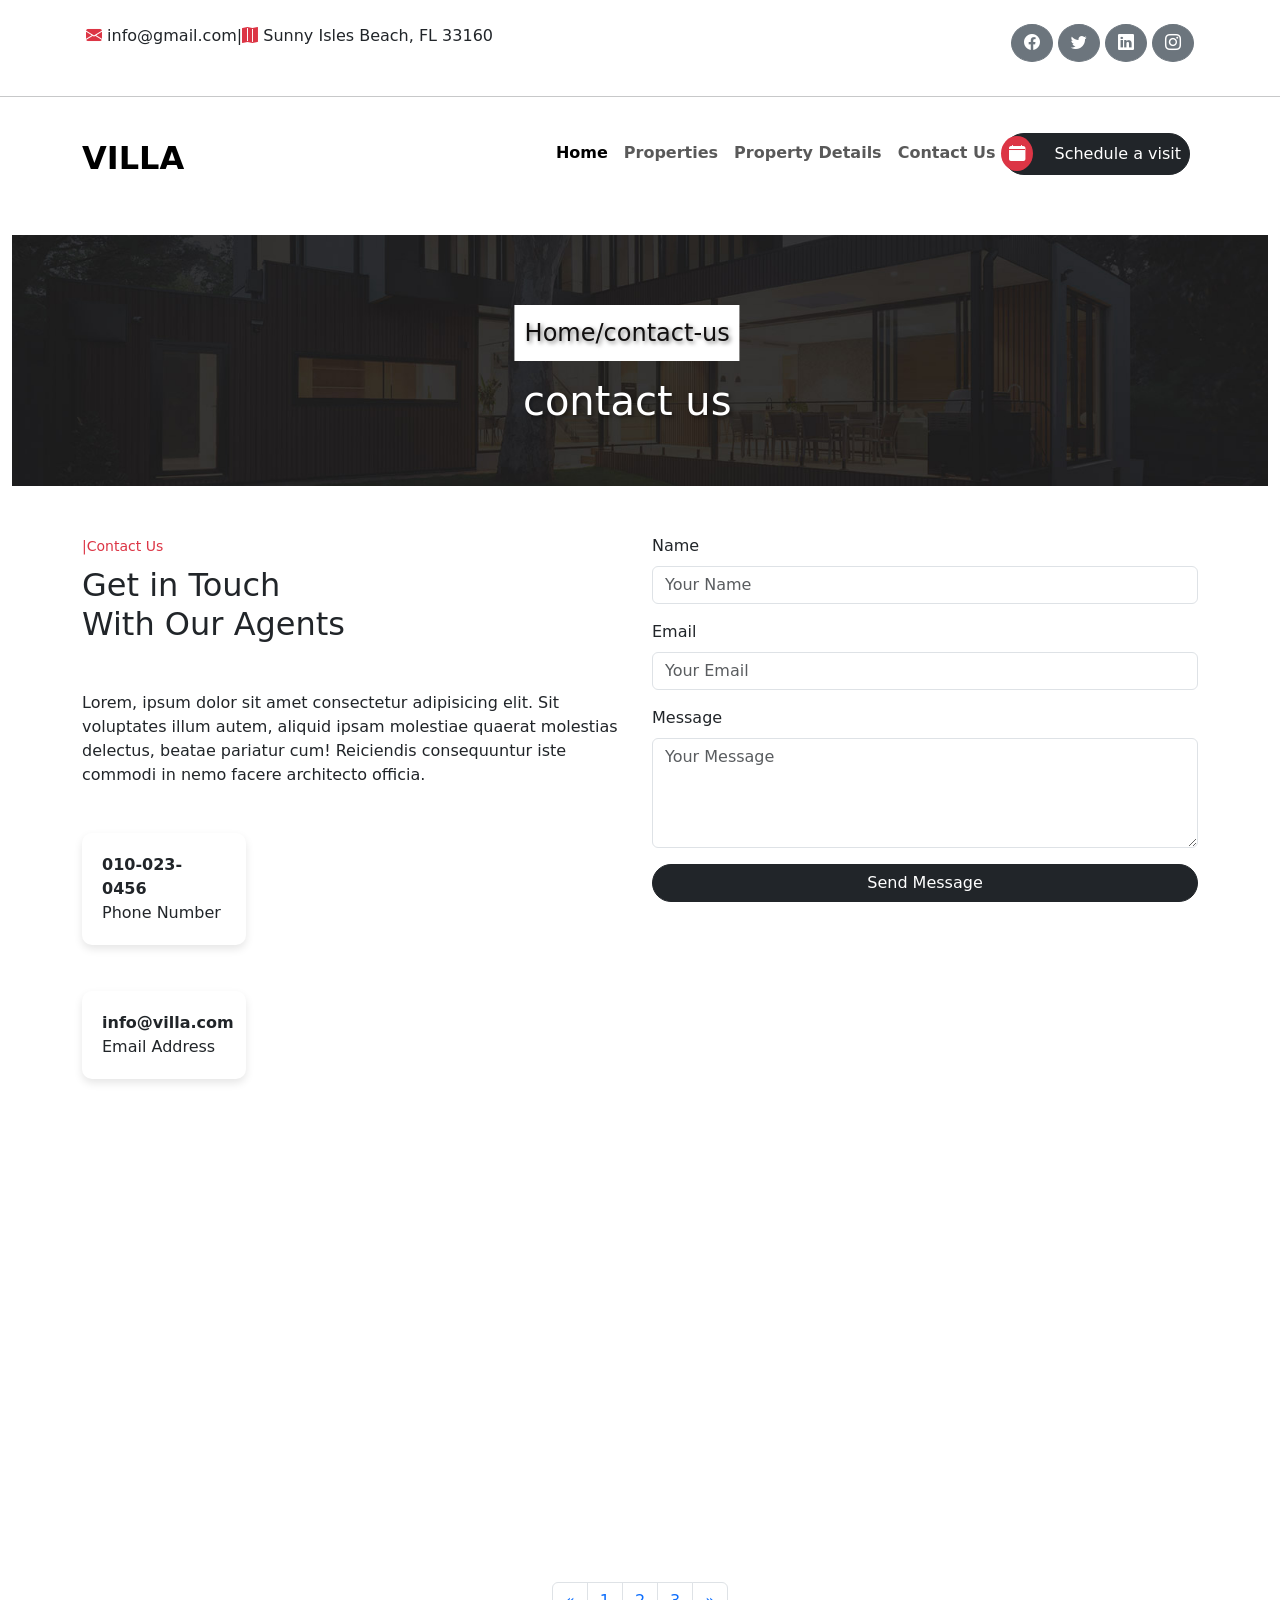
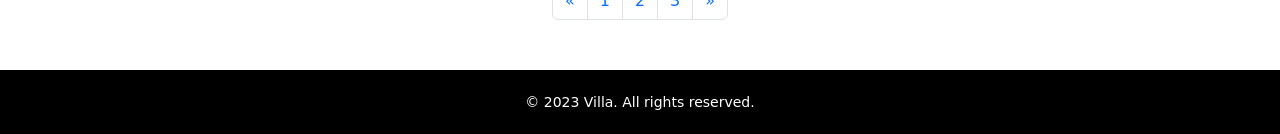
==== contact.html @ 7a33f6e6 "intial commit" ====
<!DOCTYPE html>
<html lang="en">
  <head>
    <meta charset="UTF-8" />
    <meta name="viewport" content="width=device-width, initial-scale=1.0" />
    <title>villa-services</title>

    <!--bootstrap css stylesheet-->
    <link
      href="https://cdn.jsdelivr.net/npm/bootstrap@5.3.7/dist/css/bootstrap.min.css"
      rel="stylesheet"
    />
    <link
      rel="stylesheet"
      href="https://cdn.jsdelivr.net/npm/bootstrap-icons@1.13.1/font/bootstrap-icons.min.css"
    />
    <!--custom css stylesheet-->
    <link rel="stylesheet" href="./project.css" />
  </head>
  <body>
    <div class="container main d-flex pt-4">
      <p><i class="bi bi-envelope-fill text-danger"></i> info@gmail.com|</p>
      <p>
        <i class="bi bi-map-fill text-danger"></i> Sunny Isles Beach, FL 33160
      </p>
      <!-- social media icons ms-auto helps to arrange properly -->
      <div class="ms-auto social-icons">
        <button type="button" class="btn btn-secondary rounded-circle">
          <i class="bi bi-facebook"></i>
        </button>
        <button type="button" class="btn btn-secondary rounded-circle">
          <i class="bi bi-twitter"></i>
        </button>
        <button type="button" class="btn btn-secondary rounded-circle">
          <i class="bi bi-linkedin"></i>
        </button>
        <button type="button" class="btn btn-secondary rounded-circle">
          <i class="bi bi-instagram"></i>
        </button>
      </div>
    </div>
    <hr />
    <!--navbar section-->
    <nav class="navbar navbar-expand-lg pb-5 pt-3">
      <div class="container">
        <a class="navbar-brand" href="./Home.html">VILLA</a>
        <button
          class="navbar-toggler"
          type="button"
          data-bs-toggle="collapse"
          data-bs-target="#navbarSupportedContent"
          aria-controls="navbarSupportedContent"
          aria-expanded="false"
          aria-label="Toggle navigation"
        >
          <span class="navbar-toggler-icon"></span>
        </button>
        <div class="collapse navbar-collapse" id="navbarSupportedContent">
          <ul class="navbar-nav ms-auto mb-2 mb-lg-2 me-2">
            <li class="nav-item">
              <a class="nav-link active" aria-current="page" href="./Home.html"
                >Home</a
              >
            </li>
            <li class="nav-item">
              <a class="nav-link" href="./properties.html">Properties</a>
            </li>
            <li class="nav-item">
              <a class="nav-link" href="./property-details.html"
                >Property Details</a
              >
            </li>
            <li class="nav-item">
              <a class="nav-link" href="./contact.html">Contact Us</a>
            </li>
            <li>
              <button class="btn btn-dark p-2">
                <i
                  class="bi bi-calendar-fill Schedule p-2 me-3 bg-danger text-white rounded-circle"
                ></i>
                Schedule a visit
              </button>
            </li>
          </ul>
        </div>
      </div>
    </nav>
    <!--navbar section ends-->
    <div class="container-fluid">
      <img
        src="./images/page-heading-bg.jpg"
        class="img-fluid w-100 object-fit-cover"
        alt="Page Heading"
      />
      <!-- bg properties & 1 as used as styling for position -->
      <span class="bg-properties-1">Home/contact-us</span>
      <div class="bg-properties">
        <h1>contact us</h1>
      </div>
    </div>
    <!--contact section-->
    <div class="container">
      <div class="row mt-5">
        <!-- Left Side: Contact Info & Cards -->
        <div class="col-md-6">
          <small class="text-danger">|Contact Us</small>
          <h2 class="mt-2">Get in Touch<br />With Our Agents</h2>
          <p class="mt-5">
            Lorem, ipsum dolor sit amet consectetur adipisicing elit. Sit
            voluptates illum autem, aliquid ipsam molestiae quaerat molestias
            delectus, beatae pariatur cum! Reiciendis consequuntur iste commodi
            in nemo facere architecto officia.
          </p>
          <div class="d-flex flex-column gap-3">
            <div class="card-contact">
              <div class="card-body">
                <span><b>010-023-0456</b><br />Phone Number</span>
              </div>
            </div>
            <div class="card-contact">
              <div class="card-body">
                <span><b>info@villa.com</b><br />Email Address</span>
              </div>
            </div>
          </div>
        </div>
        <!-- Right Side: Contact Form -->
        <div class="col-md-6">
          <form>
            <div class="mb-3">
              <label for="name" class="form-label">Name</label>
              <input
                type="text"
                class="form-control"
                id="name"
                placeholder="Your Name"
                required
              />
            </div>
            <div class="mb-3">
              <label for="email" class="form-label">Email</label>
              <input
                type="email"
                class="form-control"
                id="email"
                placeholder="Your Email"
                required
              />
            </div>
            <div class="mb-3">
              <label for="message" class="form-label">Message</label>
              <textarea
                class="form-control"
                id="message"
                rows="4"
                placeholder="Your Message"
                required
              ></textarea>
            </div>
            <button type="submit" class="btn btn-dark w-100">
              Send Message
            </button>
          </form>
        </div>
      </div>
    </div>
    <div class="container">
      <iframe
        src="https://www.google.com/maps/embed?pb=!1m18!1m12!1m3!1d3624.843912203767!2d-80.12135612455047!3d25.95247787723254!2m3!1f0!2f0!3f0!3m2!1i1024!2i768!4f13.1!3m3!1m2!1s0x88d9add4b4ac788f%3A0xe77469d09480fcdb!2sSunny%20Isles%20Beach!5e1!3m2!1ste!2sin!4v1755452419084!5m2!1ste!2sin"
        class="map mt-5"
        height="400px"
        width="100%"
        allowfullscreen=""
        loading="lazy"
        referrerpolicy="no-referrer-when-downgrade"
      ></iframe>
    </div>
    <div class="container">
      <nav aria-label="Page navigation example">
        <ul class="pagination justify-content-center mt-5">
          <li class="page-item">
            <a
              class="page-link"
              href="./Home.html"
              target="_self"
              aria-label="Previous"
            >
              <span aria-hidden="true">&laquo;</span>
            </a>
          </li>
          <li class="page-item">
            <a class="page-link" href="./Home.html">1</a>
          </li>
          <li class="page-item">
            <a class="page-link" href="./Properties.html">2</a>
          </li>
          <li class="page-item">
            <a class="page-link" href="./Property-Details.html">3</a>
          </li>
          <li class="page-item">
            <a class="page-link" href="./Home.html" aria-label="Next">
              <span aria-hidden="true">&raquo;</span>
            </a>
          </li>
        </ul>
      </nav>
    </div>
    <!--footer section-->
    <footer class="text-center">
      <small>© 2023 Villa. All rights reserved.</small>
    </footer>
    <!--footer section ends-->

    <!--bootstrap js script-->
    <script src="https://cdn.jsdelivr.net/npm/bootstrap@5.3.7/dist/js/bootstrap.bundle.min.js"></script>
  </body>
</html>
---- project.css ----
.main{
  display: flex;
  padding: 0px;
  flex-wrap: wrap;
}



.navbar{
  display: flex;
  justify-content: space-between;
}


.navbar-brand{
  font-size: min(2rem, 5vw);
  font-weight: bold;
}
a.nav-link {
  font-size: min(1rem, 4vw);
  font-weight: bolder;
}
a.nav-link:hover {
  color: #ff8000;
}
a.nav-link.active:hover {
  color: #ff8000;
}
.btn:hover {
  color: #ff8000;
  background-color: black;
}
.text-black {
  background-color: rgba(246, 106, 13, 0.3);
  border-radius: 10px;
  align-content: space-between;
}
.text-black h1{
  color: orangered;
}
button.text-black{
  font-weight: min(1.5rem, 4vw);
}

.text-over-Image {
  position: absolute;
  top: 50%;
  left: 30%;
  transform: translate(-50%, -50%);
  color: white;
  text-shadow: 2px 2px 4px rgba(0, 0, 0, 0.7);
  font-size: 3rem;
  font-weight: bold;
  
}
.home-banner {
  position: absolute;
  top: 37%;
  left: 23.5%;
  transform: translate(-50%, -50%);
  background-color: #f5f5f5;
  padding: 10px;
  text-shadow: 2px 2px 4px rgba(0, 0, 0, 0.5);
}
.bg-video-layer {
  position: absolute;
  top: 24%;
  left: 51%;
  transform: translate(-50%, -50%);
  color: white;
  padding: 10px;
  text-shadow: 2px 2px 4px rgba(0, 0, 0, 0.5);
  align-items: center;
}
.bg-video-layer1 {
  position: absolute;
  top: 16%;
  left: 50%;
  transform: translate(-50%, -50%);
  text-shadow: 2px 2px 4px rgba(0, 0, 0, 0.5);
}
.bg-properties {
  position: absolute;
  top: 45%;
  left: 49%;
  transform: translate(-50%, -50%);
  text-shadow: 2px 2px 4px rgba(0, 0, 0, 0.5);
  color: white;
}
.bg-properties-1 {
  position: absolute;
  top: 37%;
  left: 49%;
  transform: translate(-50%, -50%);
  text-shadow: 2px 2px 4px rgba(0, 0, 0, 0.5);
  color: rgb(17, 15, 15);
  background-color: white;
  padding: 10px;
}



.card {
  margin: auto;
  align-items: center;
  width: 100%;
  height: 100%;
  border-radius: 20px;
  box-shadow: 0 4px 8px rgba(0, 0, 0, 0.1);
}
.second {
  width: fit-content;
  height: fit-content;
  margin-left: auto;
  justify-content: center;
}
.third {
  height: 100%;
  width: 100%;
  padding: 10px;
  margin: 10px 0 20px 0;
  align-items: center;
}
.fourth {
  width: 100%;
  height: 100%;
  margin: 20px 0 10px 20px;
}
.fifth {
  display:grid;
  width: 50%;
  height: 75%;
  margin: 20px 0 10px 0;
  justify-content: start;
}
.card-body {
  padding: 20px;
}
.accordion-button {
  background-color: #f8f9fa;
  border-radius: 10px;
  font-weight: bold;
}
.accordion-button:not(.collapsed) {
  background-color: #e9ecef;
}
.accordion-item {
  margin-bottom: 10px;
  border-radius: 10px;
  box-shadow: 0 2px 4px rgba(0, 0, 0, 0.1);
}
.btn-dark {
  border-radius: 50px;
}
.Schedule{
  margin: -11px;
}
.properties {
  margin-top: 100px;
}
footer {
  background-color: #000;
  color: #fff;
  padding: 20px 0;
  margin-top: 50px;
}
.btn-properties {
  margin-top: 40px;
  margin-bottom: auto;
  background-color: black;
  color: white;
  padding: 10px;
}
.btn-properties:hover {
  background-color: #ff8000;
  color: white;
}
.card-pSecond{
  width: 400px;
  display: flex;
  justify-content: center;
  border-radius: 10px;
  box-shadow: 0 4px 8px rgba(0, 0, 0, 0.1);
}
.card-contact {
  width: 30%;
  height: fit-content;
  margin-top: 30px;
  border-radius: 10px;
  box-shadow: 0 4px 8px rgba(0, 0, 0, 0.1);
}

.play-btn {
  position: absolute;
  top: 50%;
  left: 50%;
  transform: translate(-70%, 100%);
  background: #ff4c2c;
  color: #fff;
  font-size: 30px;
  width: 65px;
  height: 65px;
  border-radius: 50%;
  display: flex;
  align-items: center;
  justify-content: center;
  cursor: pointer;
}

/* Mobile devices (≤576px) */
@media (max-width: 576px) {
  .main {
    padding: 0;
  }

  .navbar {
    flex-direction: column;
    align-items: center;
    padding: 0.5rem;
  }

  .navbar-brand {
    font-size: min(1.5rem, 6vw);
  }

  a.nav-link {
    font-size: min(0.9rem, 4.5vw);
    margin: 0.25rem 0;
  }

  .text-black {
    padding: 0.5rem;
  }

  .text-black h1 {
    font-size: min(1.5rem, 5vw);
  }

  button.text-black {
    font-weight: bold; /* Typo preserved */
  }

  .text-over-Image {
    font-size: min(2rem, 7vw);
    top: 40%;
    left: 50%;
  }

  .home-banner {
    font-size: min(1.2rem, 5vw);
    top: 35%;
    left: 50%;
    padding: 0.5rem;
  }

  .bg-video-layer {
    font-size: min(1.2rem, 5vw);
    top: 20%;
    left: 50%;
    padding: 0.5rem;
  }

  .bg-video-layer1 {
    font-size: min(1rem, 4vw);
    top: 15%;
    left: 50%;
  }

  .bg-properties {
    font-size: min(1.2rem, 5vw);
    top: 40%;
    left: 50%;
  }

  .bg-properties-1 {
    font-size: min(1.2rem, 5vw);
    top: 35%;
    left: 50%;
    padding: 0.5rem;
  }

  .card {
    max-width: 100%;
    margin: 0.5rem auto;
  }

  .second {
    margin: 0.5rem auto;
  }

  .third {
    padding: 0.5rem;
    margin: 0.5rem 0;
  }

  .fourth {
    margin: 0.5rem;
  }

  .fifth {
    max-width: 100%;
    margin: 0.5rem 0;
  }

  .card-body {
    padding: 1rem;
  }

  .accordion-button {
    font-size: min(0.9rem, 4.5vw);
  }

  .accordion-item {
    margin-bottom: 0.5rem;
  }

  .btn-dark {
    padding: 0.4rem 0.8rem;
  }

  .Schedule {
    margin: -0.5rem;
  }

  .properties {
    margin-top: 3rem;
  }

  footer {
    padding: 1rem;
    margin-top: 2rem;
  }

  .btn-properties {
    margin-top: 1rem;
    padding: 0.5rem 1rem;
  }

  .card-pSecond {
    max-width: 100%;
    margin: 0.5rem auto;
  }

  .card-contact {
    max-width: 100%;
    margin: 1rem auto;
  }

  .play-btn {
    width: 50px;
    height: 50px;
    font-size: min(1.2rem, 5vw);
  }
}

/* Tablets (576px–768px) */
@media (min-width: 577px) and (max-width: 768px) {
  .main {
    padding: 0.5rem;
  }

  .navbar {
    padding: 0.75rem;
  }

  .navbar-brand {
    font-size: min(1.8rem, 5.5vw);
  }

  a.nav-link {
    font-size: min(0.95rem, 4.2vw);
  }

  .text-black {
    padding: 0.75rem;
  }

  .text-black h1 {
    font-size: min(1.8rem, 5.5vw);
  }

  .text-over-Image {
    font-size: min(2.5rem, 6.5vw);
    top: 45%;
    left: 50%;
  }

  .home-banner {
    font-size: min(1.3rem, 4.5vw);
    top: 35%;
    left: 50%;
    padding: 0.75rem;
  }

  .bg-video-layer {
    font-size: min(1.3rem, 4.5vw);
    top: 22%;
    left: 50%;
    padding: 0.75rem;
  }

  .bg-video-layer1 {
    font-size: min(1.1rem, 4vw);
    top: 15%;
    left: 50%;
  }

  .bg-properties {
    font-size: min(1.3rem, 4.5vw);
    top: 40%;
    left: 50%;
  }

  .bg-properties-1 {
    font-size: min(1.3rem, 4.5vw);
    top: 35%;
    left: 50%;
    padding: 0.75rem;
  }

  .card {
    max-width: 80%;
  }

  .second {
    margin: 0.75rem auto;
  }

  .third {
    padding: 0.75rem;
    margin: 0.75rem 0;
  }

  .fourth {
    margin: 0.75rem;
  }

  .fifth {
    max-width: 75%;
    margin: 0.75rem 0;
  }

  .card-body {
    padding: 1.25rem;
  }

  .accordion-button {
    font-size: min(0.95rem, 4.2vw);
  }

  .btn-dark {
    padding: 0.5rem 1rem;
  }

  .Schedule {
    margin: -0.75rem;
  }

  .properties {
    margin-top: 4rem;
  }

  footer {
    padding: 1.5rem;
  }

  .btn-properties {
    margin-top: 1.5rem;
    padding: 0.6rem 1.2rem;
  }

  .card-pSecond {
    max-width: 80%;
  }

  .card-contact {
    max-width: 50%;
  }

  .play-btn {
    width: 60px;
    height: 60px;
    font-size: min(1.3rem, 4.5vw);
  }
}

/* Desktops (>768px) */
@media (min-width: 769px) {
  .main {
    padding: 1rem;
  }

  .navbar {
    padding: 1rem 2rem;
  }

  .navbar-brand {
    font-size: min(2rem, 5vw);
  }

  a.nav-link {
    font-size: min(1rem, 4vw);
  }

  .text-black {
    padding: 1rem;
  }

  .text-black h1 {
    font-size: min(2rem, 5vw);
  }

  .text-over-Image {
    font-size: min(3rem, 6vw);
  }

  .home-banner {
    font-size: min(1.5rem, 4vw);
  }

  .bg-video-layer {
    font-size: min(1.5rem, 4vw);
  }

  .bg-video-layer1 {
    font-size: min(1.2rem, 3.5vw);
  }

  .bg-properties {
    font-size: min(1.5rem, 4vw);
  }

  .bg-properties-1 {
    font-size: min(1.5rem, 4vw);
  }

  .card {
    max-width: 600px;
  }

  .card-pSecond {
    max-width: 400px;
  }

  .card-contact {
    max-width: 30%;
  }

  .fifth {
    max-width: 50%;
  }
}
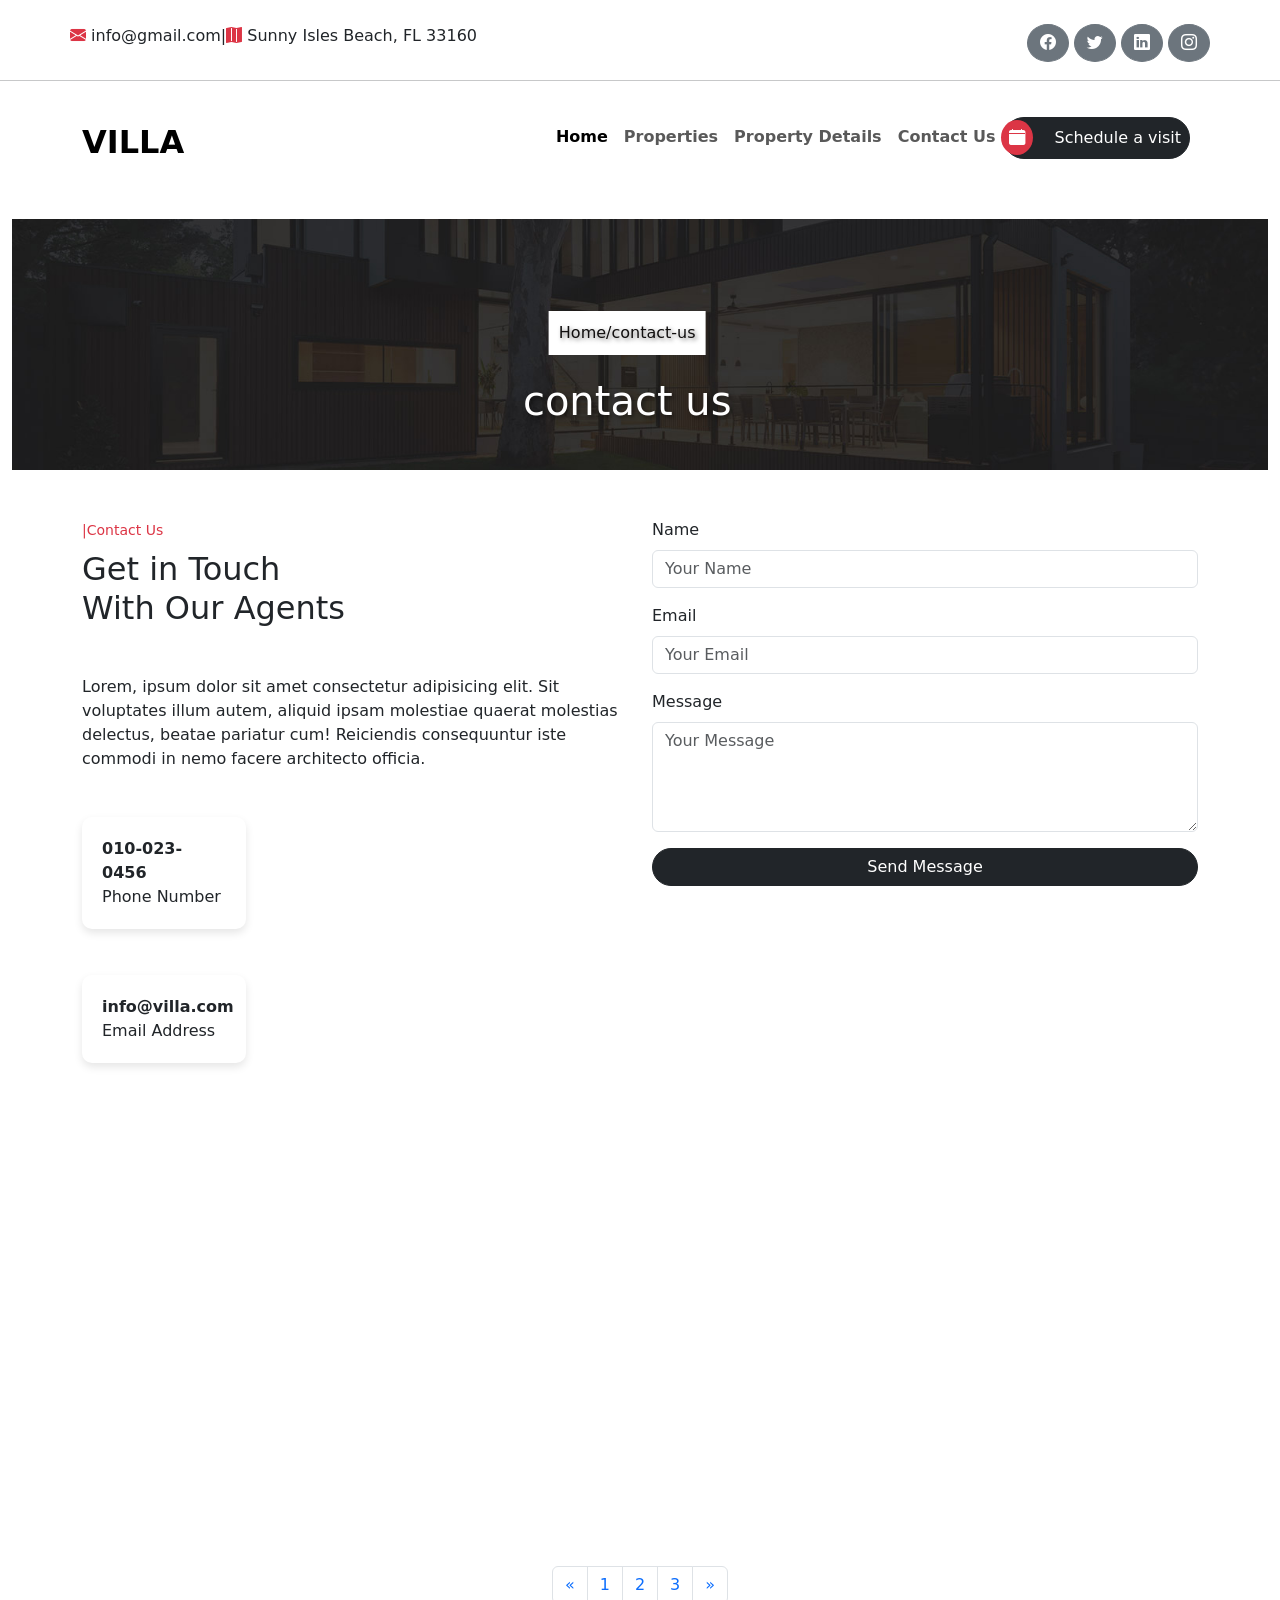
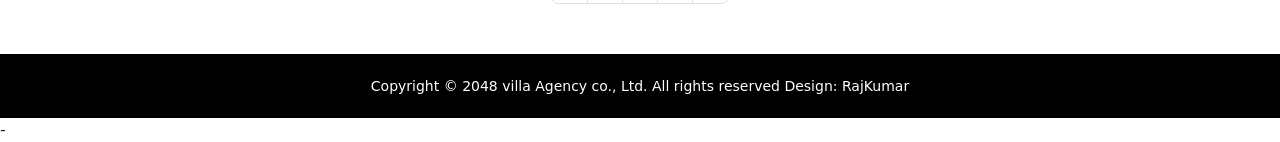
==== commit 91a60181: "Your message" ====
--- a/contact.html
+++ b/contact.html
@@ -39,7 +39,7 @@
         </button>
       </div>
     </div>
-    <hr />
+   <hr />
     <!--navbar section-->
     <nav class="navbar navbar-expand-lg pb-5 pt-3">
       <div class="container">
@@ -207,7 +207,10 @@
     </div>
     <!--footer section-->
     <footer class="text-center">
-      <small>© 2023 Villa. All rights reserved.</small>
+      <small
+        >Copyright © 2048 villa Agency co., Ltd. All rights reserved Design:
+        RajKumar</small
+      >
     </footer>
     <!--footer section ends-->
 
@@ -215,3 +218,4 @@
     <script src="https://cdn.jsdelivr.net/npm/bootstrap@5.3.7/dist/js/bootstrap.bundle.min.js"></script>
   </body>
 </html>
+-
--- a/project.css
+++ b/project.css
@@ -1,18 +1,15 @@
-.main{
+.main {
   display: flex;
   padding: 0px;
   flex-wrap: wrap;
 }
 
-
-
-.navbar{
+.navbar {
   display: flex;
   justify-content: space-between;
 }
 
-
-.navbar-brand{
+.navbar-brand {
   font-size: min(2rem, 5vw);
   font-weight: bold;
 }
@@ -35,10 +32,10 @@
   border-radius: 10px;
   align-content: space-between;
 }
-.text-black h1{
+.text-black h1 {
   color: orangered;
 }
-button.text-black{
+button.text-black {
   font-weight: min(1.5rem, 4vw);
 }
 
@@ -51,7 +48,6 @@
   text-shadow: 2px 2px 4px rgba(0, 0, 0, 0.7);
   font-size: 3rem;
   font-weight: bold;
-  
 }
 .home-banner {
   position: absolute;
@@ -98,8 +94,6 @@
   padding: 10px;
 }
 
-
-
 .card {
   margin: auto;
   align-items: center;
@@ -127,7 +121,7 @@
   margin: 20px 0 10px 20px;
 }
 .fifth {
-  display:grid;
+  display: grid;
   width: 50%;
   height: 75%;
   margin: 20px 0 10px 0;
@@ -152,7 +146,7 @@
 .btn-dark {
   border-radius: 50px;
 }
-.Schedule{
+.Schedule {
   margin: -11px;
 }
 .properties {
@@ -175,7 +169,7 @@
   background-color: #ff8000;
   color: white;
 }
-.card-pSecond{
+.card-pSecond {
   width: 400px;
   display: flex;
   justify-content: center;
@@ -207,346 +201,336 @@
   cursor: pointer;
 }
 
-/* Mobile devices (≤576px) */
-@media (max-width: 576px) {
-  .main {
-    padding: 0;
-  }
-
-  .navbar {
-    flex-direction: column;
-    align-items: center;
-    padding: 0.5rem;
-  }
-
-  .navbar-brand {
-    font-size: min(1.5rem, 6vw);
-  }
-
-  a.nav-link {
-    font-size: min(0.9rem, 4.5vw);
-    margin: 0.25rem 0;
-  }
-
-  .text-black {
-    padding: 0.5rem;
-  }
-
-  .text-black h1 {
-    font-size: min(1.5rem, 5vw);
-  }
-
-  button.text-black {
-    font-weight: bold; /* Typo preserved */
-  }
-
-  .text-over-Image {
-    font-size: min(2rem, 7vw);
-    top: 40%;
+@media (min-width: 1024px) and (max-width: 1200px) {
+  .play-btn {
+    position: absolute;
+    top: 37%;
     left: 50%;
-  }
-
+    transform: translate(-70%, 100%);
+    background: #ff4c2c;
+    color: #fff;
+    font-size: 30px;
+    width: 65px;
+    height: 65px;
+    border-radius: 50%;
+    display: flex;
+    align-items: center;
+    justify-content: center;
+    cursor: pointer;
+  }
+
+  .bg-video-layer {
+    position: absolute;
+    top: 15%;
+    left: 51%;
+    transform: translate(-50%, -50%);
+    color: white;
+    padding: 10px;
+    text-shadow: 2px 2px 4px rgba(0, 0, 0, 0.5);
+    align-items: center;
+  }
+  .bg-video-layer1 {
+    position: absolute;
+    top: 8%;
+    left: 50%;
+    transform: translate(-50%, -50%);
+    text-shadow: 2px 2px 4px rgba(0, 0, 0, 0.5);
+  }
   .home-banner {
-    font-size: min(1.2rem, 5vw);
-    top: 35%;
+    position: absolute;
+    top: 30%;
+    left: 19.5%;
+    transform: translate(-50%, -50%);
+    background-color: #f5f5f5;
+    padding: 10px;
+    text-shadow: 2px 2px 4px rgba(0, 0, 0, 0.5);
+  }
+}
+@media (min-width: 768px) and (max-width: 1024px) {
+  .home-banner {
+    position: absolute;
+    top: 26%;
+    left: 18.5%;
+    transform: translate(-50%, -50%);
+    background-color: #f5f5f5;
+    padding: 10px;
+    text-shadow: 2px 2px 4px rgba(0, 0, 0, 0.5);
+  }
+  .container,
+  .container-md,
+  .container-sm {
+    max-width: 720px;
+  }
+  .bg-video-layer1 {
+    position: absolute;
+    top: 9%;
     left: 50%;
-    padding: 0.5rem;
-  }
-
+    transform: translate(-50%, -50%);
+    text-shadow: 2px 2px 4px rgba(0, 0, 0, 0.5);
+  }
   .bg-video-layer {
-    font-size: min(1.2rem, 5vw);
-    top: 20%;
+    position: absolute;
+    top: 18%;
+    left: 51%;
+    transform: translate(-50%, -50%);
+    color: white;
+    padding: 10px;
+    text-shadow: 2px 2px 4px rgba(0, 0, 0, 0.5);
+    align-items: center;
+  }
+  .h1,
+  h1 {
+    font-size: calc(1.375rem + -0.5vw);
+  }
+  .container,
+  .container-fluid,
+  .container-lg,
+  .container-md,
+  .container-sm,
+  .container-xl,
+  .container-xxl {
+    --bs-gutter-x: -0.5rem;
+    --bs-gutter-y: 0;
+    width: 100%;
+    padding-right: calc(var(--bs-gutter-x) * 0.5);
+    padding-left: calc(var(--bs-gutter-x) * 0.5);
+    margin-right: auto;
+    margin-left: auto;
+  }
+  .play-btn {
+    position: absolute;
+    top: 31%;
+    left: 48%;
+    transform: translate(-70%, 100%);
+    background: #ff4c2c;
+    color: #fff;
+    font-size: 25px;
+    width: 45px;
+    height: 47px;
+    border-radius: 50%;
+    display: flex;
+    align-items: center;
+    justify-content: center;
+    cursor: pointer;
+  }
+  
+  .form { 
+    width: 29.333333%;
+    
+  }
+  
+    .bg-video-layer {
+        position: absolute;
+        top: 12%;
+        left: 51%;
+        transform: translate(-50%, -50%);
+        /* color: white; */
+        padding: 10px;
+        text-shadow: 2px 2px 4px rgba(0, 0, 0, 0.5);
+        align-items: center;
+    }
+        .bg-video-layer1 {
+        position: absolute;
+        top: 8%;
+        left: 50%;
+        transform: translate(-50%, -50%);
+        text-shadow: 2px 2px 4px rgba(0, 0, 0, 0.5);
+    }
+    .fifth {
+    display: grid
+;
+    width: 69%;
+    height: 75%;
+    margin: 20px 0 10px 0;
+    justify-content: start;
+}
+}
+@media (min-width: 577px) and (max-width: 768px) {
+  .home-banner {
+    position: absolute;
+    top: 21%;
+    left: 23.5%;
+    transform: translate(-50%, -50%);
+    background-color: #f5f5f5;
+    padding: 10px;
+    text-shadow: 2px 2px 4px 
+}
+.text-over-Image {
+    position: absolute;
+    top: 50%;
+    left: 36%;
+    transform: translate(-50%, -50%);
+   
+    text-shadow: 2px 2px 4px rgba(0, 0, 0, 0.7);
+    
+    
+}
+.bg-video-layer {
+    position: absolute;
+    top: 11%;
+    left: 51%;
+    transform: translate(-50%, -50%);
+    padding: 10px;
+    text-shadow: 2px 2px 4px rgba(0, 0, 0, 0.5);
+    align-items: center;
+}
+.bg-video-layer1 {
+    position: absolute;
+    top: 4%;
     left: 50%;
-    padding: 0.5rem;
-  }
-
-  .bg-video-layer1 {
-    font-size: min(1rem, 4vw);
-    top: 15%;
+    transform: translate(-50%, -50%);
+    text-shadow: 2px 2px 4px rgba(0, 0, 0, 0.5);
+}
+.container, .container-fluid, .container-lg, .container-md, .container-sm, .container-xl, .container-xxl {
+    --bs-gutter-x: -3.5rem;
+    --bs-gutter-y: 0;
+    width: 100%;
+    padding-right: calc(var(--bs-gutter-x) * .5);
+    padding-left: calc(var(--bs-gutter-x) * .5);
+    margin-right: auto;
+    margin-left: auto;
+}
+.play-btn {
+    position: absolute;
+    top: 24%;
     left: 50%;
-  }
-
-  .bg-properties {
-    font-size: min(1.2rem, 5vw);
-    top: 40%;
+    transform: translate(-70%, 100%);
+    background: #ff4c2c;
+    color: #fff;
+    font-size: 30px;
+    width: 40px;
+    height: 39px;
+    border-radius: 50%;
+    display: flex
+;
+    align-items: center;
+    justify-content: center;
+    cursor: pointer;
+}
+.form {
+  width: 31.333333%;
+    transform: translateY(-28%);
+}
+#map {
+  height: 100px;
+}
+.h1, h1 {
+    font-size: calc(1.375rem + -0.5vw);
+}
+    .bg-video-layer {
+        position: absolute;
+        top: 15%;
+        left: 51%;
+        transform: translate(-50%, -50%);
+        padding: 10px;
+        text-shadow: 2px 2px 4px rgba(0, 0, 0, 0.5);
+        align-items: center;
+    }
+    .bg-video-layer1 {
+        position: absolute;
+        top: 10%;
+        left: 50%;
+        transform: translate(-50%, -50%);
+        text-shadow: 2px 2px 4px rgba(0, 0, 0, 0.5);
+    }
+    .fifth {
+      width: 89%;
+    }
+}
+@media (min-width:320px) and (max-width: 576px) {
+  .h1, h1 {
+    font-size: calc(0.375rem + 1.5vw);
+}
+.home-banner {
+    position: absolute;
+    top: 24%;
+    left: 32.5%;
+    transform: translate(-50%, -50%);
+    background-color: #f5f5f5;
+    padding: 0px;
+    text-shadow: 2px 2px 4px rgba(0, 0, 0, 0.5);
+}
+.container, .container-fluid, .container-lg, .container-md, .container-sm, .container-xl, .container-xxl {
+    --bs-gutter-x: -0.5rem;
+    --bs-gutter-y: 0;
+    width: 94%;
+    padding-right: calc(var(--bs-gutter-x) * .5);
+    padding-left: calc(var(--bs-gutter-x) * .5);
+    margin-right: auto;
+    margin-left: auto;
+}
+.bg-video-layer1 {
+    position: absolute;
+    top: 2%;
     left: 50%;
-  }
-
-  .bg-properties-1 {
-    font-size: min(1.2rem, 5vw);
-    top: 35%;
-    left: 50%;
-    padding: 0.5rem;
-  }
-
-  .card {
-    max-width: 100%;
-    margin: 0.5rem auto;
-  }
-
-  .second {
-    margin: 0.5rem auto;
-  }
-
-  .third {
-    padding: 0.5rem;
-    margin: 0.5rem 0;
-  }
-
-  .fourth {
-    margin: 0.5rem;
-  }
-
-  .fifth {
-    max-width: 100%;
-    margin: 0.5rem 0;
-  }
-
-  .card-body {
-    padding: 1rem;
-  }
-
-  .accordion-button {
-    font-size: min(0.9rem, 4.5vw);
-  }
-
-  .accordion-item {
-    margin-bottom: 0.5rem;
-  }
-
-  .btn-dark {
-    padding: 0.4rem 0.8rem;
-  }
-
-  .Schedule {
-    margin: -0.5rem;
-  }
-
-  .properties {
-    margin-top: 3rem;
-  }
-
-  footer {
-    padding: 1rem;
-    margin-top: 2rem;
-  }
-
-  .btn-properties {
-    margin-top: 1rem;
-    padding: 0.5rem 1rem;
-  }
-
-  .card-pSecond {
-    max-width: 100%;
-    margin: 0.5rem auto;
-  }
-
-  .card-contact {
-    max-width: 100%;
-    margin: 1rem auto;
-  }
-
-  .play-btn {
-    width: 50px;
-    height: 50px;
-    font-size: min(1.2rem, 5vw);
-  }
-}
-
-/* Tablets (576px–768px) */
-@media (min-width: 577px) and (max-width: 768px) {
-  .main {
-    padding: 0.5rem;
-  }
-
-  .navbar {
-    padding: 0.75rem;
-  }
-
-  .navbar-brand {
-    font-size: min(1.8rem, 5.5vw);
-  }
-
-  a.nav-link {
-    font-size: min(0.95rem, 4.2vw);
-  }
-
-  .text-black {
-    padding: 0.75rem;
-  }
-
-  .text-black h1 {
-    font-size: min(1.8rem, 5.5vw);
-  }
-
-  .text-over-Image {
-    font-size: min(2.5rem, 6.5vw);
-    top: 45%;
-    left: 50%;
-  }
-
-  .home-banner {
-    font-size: min(1.3rem, 4.5vw);
-    top: 35%;
-    left: 50%;
-    padding: 0.75rem;
-  }
-
-  .bg-video-layer {
-    font-size: min(1.3rem, 4.5vw);
-    top: 22%;
-    left: 50%;
-    padding: 0.75rem;
-  }
-
-  .bg-video-layer1 {
-    font-size: min(1.1rem, 4vw);
-    top: 15%;
-    left: 50%;
-  }
-
-  .bg-properties {
-    font-size: min(1.3rem, 4.5vw);
-    top: 40%;
-    left: 50%;
-  }
-
-  .bg-properties-1 {
-    font-size: min(1.3rem, 4.5vw);
-    top: 35%;
-    left: 50%;
-    padding: 0.75rem;
-  }
-
-  .card {
-    max-width: 80%;
-  }
-
-  .second {
-    margin: 0.75rem auto;
-  }
-
-  .third {
-    padding: 0.75rem;
-    margin: 0.75rem 0;
-  }
-
-  .fourth {
-    margin: 0.75rem;
-  }
-
-  .fifth {
-    max-width: 75%;
-    margin: 0.75rem 0;
-  }
-
-  .card-body {
-    padding: 1.25rem;
-  }
-
-  .accordion-button {
-    font-size: min(0.95rem, 4.2vw);
-  }
-
-  .btn-dark {
-    padding: 0.5rem 1rem;
-  }
-
-  .Schedule {
-    margin: -0.75rem;
-  }
-
-  .properties {
-    margin-top: 4rem;
-  }
-
-  footer {
-    padding: 1.5rem;
-  }
-
-  .btn-properties {
-    margin-top: 1.5rem;
-    padding: 0.6rem 1.2rem;
-  }
-
-  .card-pSecond {
-    max-width: 80%;
-  }
-
-  .card-contact {
-    max-width: 50%;
-  }
-
-  .play-btn {
-    width: 60px;
-    height: 60px;
-    font-size: min(1.3rem, 4.5vw);
-  }
-}
-
-/* Desktops (>768px) */
-@media (min-width: 769px) {
-  .main {
-    padding: 1rem;
-  }
-
-  .navbar {
-    padding: 1rem 2rem;
-  }
-
-  .navbar-brand {
-    font-size: min(2rem, 5vw);
-  }
-
-  a.nav-link {
-    font-size: min(1rem, 4vw);
-  }
-
-  .text-black {
-    padding: 1rem;
-  }
-
-  .text-black h1 {
-    font-size: min(2rem, 5vw);
-  }
-
-  .text-over-Image {
-    font-size: min(3rem, 6vw);
-  }
-
-  .home-banner {
-    font-size: min(1.5rem, 4vw);
-  }
-
-  .bg-video-layer {
-    font-size: min(1.5rem, 4vw);
-  }
-
-  .bg-video-layer1 {
-    font-size: min(1.2rem, 3.5vw);
-  }
-
-  .bg-properties {
-    font-size: min(1.5rem, 4vw);
-  }
-
-  .bg-properties-1 {
-    font-size: min(1.5rem, 4vw);
-  }
-
-  .card {
-    max-width: 600px;
-  }
-
-  .card-pSecond {
-    max-width: 400px;
-  }
-
-  .card-contact {
-    max-width: 30%;
-  }
-
-  .fifth {
-    max-width: 50%;
-  }
+    transform: translate(-50%, -50%);
+    text-shadow: 2px 2px 4px rgba(0, 0, 0, 0.5);
+}
+.bg-video-layer {
+    position: absolute;
+    top: 7%;
+    left: 51%;
+    transform: translate(-50%, -50%);
+    color: white;
+    padding: 10px;
+    text-shadow: 2px 2px 4px rgba(0, 0, 0, 0.5);
+    align-items: center;
+}
+.play-btn {
+    position: absolute;
+    top: 9%;
+    left: 51%;
+    transform: translate(-70%, 100%);
+    background: #ff4c2c;
+    color: #fff;
+    font-size: 30px;
+    width: 31px;
+    height: 30px;
+    border-radius: 50%;
+    display: flex
+;
+    align-items: center;
+    justify-content: center;
+    cursor: pointer;
+}
+.img-overlay-1 {
+  min-height: 81vh;
+}
+.btn-dark {
+    border-radius: 0px;
+}
+.Schedule {
+    margin: 11px;
+  
+}
+.form {
+  width: 93.333333%;
+    transform: translateY(-35%);
+}
+#map {
+  width: 100%;
+  height: 75%;
+}
+.bg-video-layer {
+        position: absolute;
+        top: 11%;
+        left: 51%;
+        transform: translate(-50%, -50%);
+        color: white;
+        padding: 10px;
+        text-shadow: 2px 2px 4px rgba(0, 0, 0, 0.5);
+        align-items: center;
+    }
+    .bg-video-layer1 {
+        position: absolute;
+        top: 7%;
+        left: 50%;
+        transform: translate(-50%, -50%);
+        text-shadow: 2px 2px 4px rgba(0, 0, 0, 0.5);
+    }
+    .fifth {
+      box-shadow: none;
+      padding: 0px;
+      width: 100%;
+    }
 }
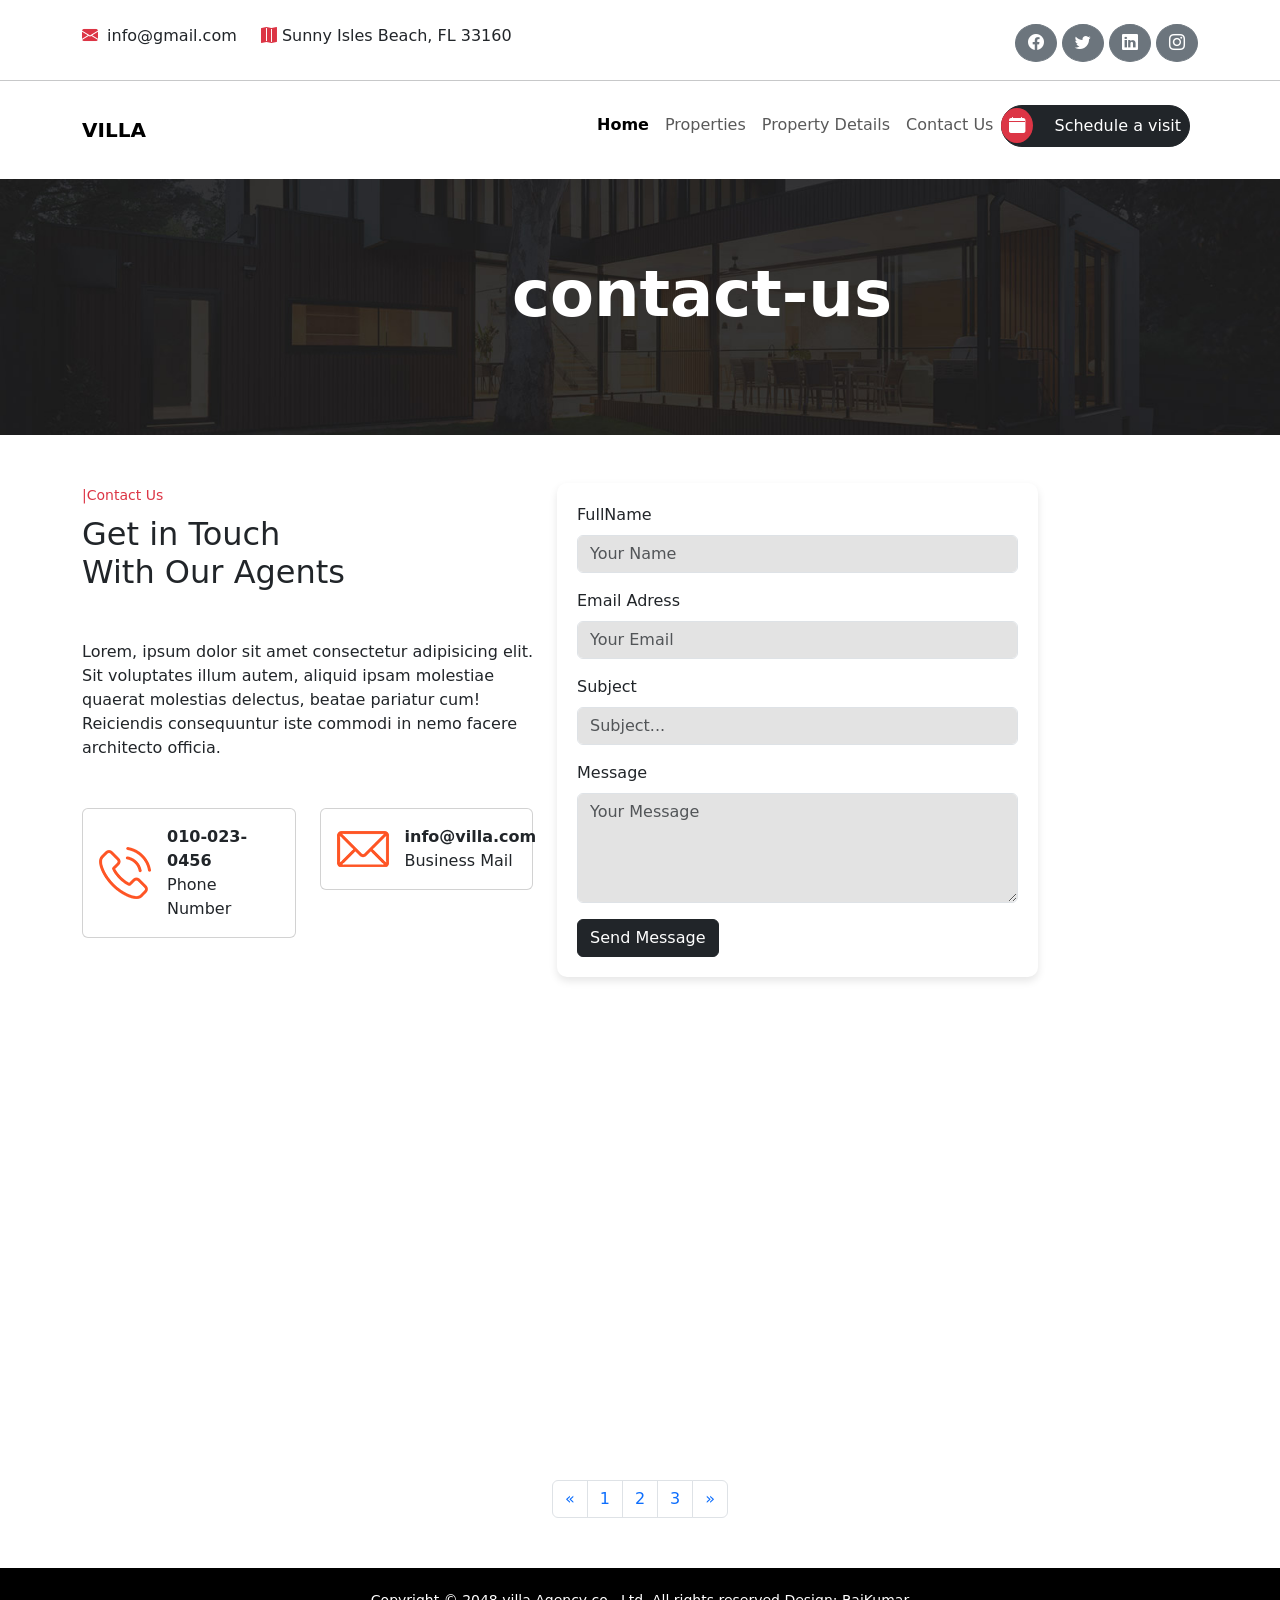
==== commit d8b31633: "rwd" ====
--- a/contact.html
+++ b/contact.html
@@ -18,32 +18,34 @@
     <link rel="stylesheet" href="./project.css" />
   </head>
   <body>
-    <div class="container main d-flex pt-4">
-      <p><i class="bi bi-envelope-fill text-danger"></i> info@gmail.com|</p>
+     <!-- main header section -->
+    <div class="container d-flex pt-4">
+      <p class="pe-4"><i class="bi bi-envelope-fill text-danger pe-1"></i> info@gmail.com</p>
       <p>
         <i class="bi bi-map-fill text-danger"></i> Sunny Isles Beach, FL 33160
       </p>
-      <!-- social media icons ms-auto helps to arrange properly -->
-      <div class="ms-auto social-icons">
-        <button type="button" class="btn btn-secondary rounded-circle">
+      <!-- social media icons -->
+      <div class="ms-auto">
+        <button type="button" class="btn btn-secondary rounded-circle icons">
           <i class="bi bi-facebook"></i>
         </button>
-        <button type="button" class="btn btn-secondary rounded-circle">
+        <button type="button" class="btn btn-secondary rounded-circle icons">
           <i class="bi bi-twitter"></i>
         </button>
-        <button type="button" class="btn btn-secondary rounded-circle">
+        <button type="button" class="btn btn-secondary rounded-circle icons">
           <i class="bi bi-linkedin"></i>
         </button>
-        <button type="button" class="btn btn-secondary rounded-circle">
+        <button type="button" class="btn btn-secondary rounded-circle icons">
           <i class="bi bi-instagram"></i>
         </button>
       </div>
     </div>
-   <hr />
-    <!--navbar section-->
-    <nav class="navbar navbar-expand-lg pb-5 pt-3">
+    <hr />
+    <!-- header section ended -->
+   <!--navbar section-->
+    <nav class="navbar navbar-expand-lg pb-4">
       <div class="container">
-        <a class="navbar-brand" href="./Home.html">VILLA</a>
+        <a class="navbar-brand fw-bold" href="./Home.html">VILLA</a>
         <button
           class="navbar-toggler"
           type="button"
@@ -58,23 +60,23 @@
         <div class="collapse navbar-collapse" id="navbarSupportedContent">
           <ul class="navbar-nav ms-auto mb-2 mb-lg-2 me-2">
             <li class="nav-item">
-              <a class="nav-link active" aria-current="page" href="./Home.html"
+              <a class="nav-link active villa" aria-current="page" href="./Home.html"
                 >Home</a
               >
             </li>
             <li class="nav-item">
-              <a class="nav-link" href="./properties.html">Properties</a>
-            </li>
-            <li class="nav-item">
-              <a class="nav-link" href="./property-details.html"
+              <a class="nav-link villa-1" href="./properties.html">Properties</a>
+            </li>
+            <li class="nav-item">
+              <a class="nav-link villa-1" href="./property-details.html"
                 >Property Details</a
               >
             </li>
             <li class="nav-item">
-              <a class="nav-link" href="./contact.html">Contact Us</a>
+              <a class="nav-link villa-1" href="./contact.html">Contact Us</a>
             </li>
             <li>
-              <button class="btn btn-dark p-2">
+              <button class="btn btn-dark p-2 schedule-btn">
                 <i
                   class="bi bi-calendar-fill Schedule p-2 me-3 bg-danger text-white rounded-circle"
                 ></i>
@@ -86,23 +88,24 @@
       </div>
     </nav>
     <!--navbar section ends-->
-    <div class="container-fluid">
-      <img
+
+    <div class="banner-card">
+        <img
         src="./images/page-heading-bg.jpg"
         class="img-fluid w-100 object-fit-cover"
         alt="Page Heading"
       />
-      <!-- bg properties & 1 as used as styling for position -->
-      <span class="bg-properties-1">Home/contact-us</span>
-      <div class="bg-properties">
-        <h1>contact us</h1>
-      </div>
-    </div>
+        <div class="banner-text">
+            <h4>contact-us</h4>
+        </div>
+    </div>
+
+
     <!--contact section-->
     <div class="container">
       <div class="row mt-5">
         <!-- Left Side: Contact Info & Cards -->
-        <div class="col-md-6">
+        <div class="col-lg-5">
           <small class="text-danger">|Contact Us</small>
           <h2 class="mt-2">Get in Touch<br />With Our Agents</h2>
           <p class="mt-5">
@@ -111,59 +114,85 @@
             delectus, beatae pariatur cum! Reiciendis consequuntur iste commodi
             in nemo facere architecto officia.
           </p>
-          <div class="d-flex flex-column gap-3">
-            <div class="card-contact">
-              <div class="card-body">
-                <span><b>010-023-0456</b><br />Phone Number</span>
-              </div>
-            </div>
-            <div class="card-contact">
-              <div class="card-body">
-                <span><b>info@villa.com</b><br />Email Address</span>
-              </div>
+          <div class="row mt-5">
+        <div class="col-lg-6">
+          <!-- card section is used as a fifth for designing -->
+          <div class="card fifth">
+            <div class="card-body d-flex align-items-center">
+              <img
+                src="./images/phone-icon.png"
+                alt="Phone-Icon"
+                class="me-3"
+              />
+              <span><b>010-023-0456</b><br />Phone Number</span>
             </div>
           </div>
         </div>
+        <div class="col-lg-6">
+          <!-- card section is used as a fifth for designing -->
+          <div class="card fifth">
+            <div class="card-body d-flex align-items-center">
+              <img src="./images/email-icon.png" alt="Mail-Icon" class="me-3" />
+              <span><b>info@villa.com</b><br />Business Mail</span>
+            </div>
+          </div>
+        </div>
+      </div>
+        </div>
+
+
         <!-- Right Side: Contact Form -->
-        <div class="col-md-6">
-          <form>
-            <div class="mb-3">
-              <label for="name" class="form-label">Name</label>
-              <input
-                type="text"
-                class="form-control"
-                id="name"
-                placeholder="Your Name"
-                required
-              />
-            </div>
-            <div class="mb-3">
-              <label for="email" class="form-label">Email</label>
-              <input
-                type="email"
-                class="form-control"
-                id="email"
-                placeholder="Your Email"
-                required
-              />
-            </div>
-            <div class="mb-3">
-              <label for="message" class="form-label">Message</label>
-              <textarea
-                class="form-control"
-                id="message"
-                rows="4"
-                placeholder="Your Message"
-                required
-              ></textarea>
-            </div>
-            <button type="submit" class="btn btn-dark w-100">
-              Send Message
-            </button>
-          </form>
-        </div>
-      </div>
-    </div>
+        <div class="col-lg-7">
+          <form class="Contact-form">
+              <div class="mb-3">
+                <label for="name" class="form-label">FullName</label>
+                <input
+                  type="text"
+                  class="form-control"
+                  id="name"
+                  placeholder="Your Name"
+                  required
+                />
+              </div>
+              <div class="mb-3">
+                <label for="email" class="form-label">Email Adress</label>
+                <input
+                  type="email"
+                  class="form-control"
+                  id="email"
+                  placeholder="Your Email"
+                  required
+                />
+              </div>
+              <div class="mb-3">
+                <label for="subject" class="form-label">Subject</label>
+                <input
+                  type="Subject"
+                  class="form-control"
+                  id="Subject"
+                  placeholder="Subject..."
+                  required
+                />
+              </div>
+              <div class="mb-3">
+                <label for="message" class="form-label">Message</label>
+                <textarea
+                  class="form-control"
+                  id="message"
+                  rows="4"
+                  placeholder="Your Message"
+                  required
+                ></textarea>
+              </div>
+              <button type="submit" class="btn btn-dark pro-btn">
+                Send Message
+              </button>
+            </form>
+        </div>
+      </div>
+    </div>
+
+    <!-- iframe session with full width -->
     <div class="container">
       <iframe
         src="https://www.google.com/maps/embed?pb=!1m18!1m12!1m3!1d3624.843912203767!2d-80.12135612455047!3d25.95247787723254!2m3!1f0!2f0!3f0!3m2!1i1024!2i768!4f13.1!3m3!1m2!1s0x88d9add4b4ac788f%3A0xe77469d09480fcdb!2sSunny%20Isles%20Beach!5e1!3m2!1ste!2sin!4v1755452419084!5m2!1ste!2sin"
@@ -175,6 +204,8 @@
         referrerpolicy="no-referrer-when-downgrade"
       ></iframe>
     </div>
+
+    <!-- page navigation -->
     <div class="container">
       <nav aria-label="Page navigation example">
         <ul class="pagination justify-content-center mt-5">
@@ -218,4 +249,3 @@
     <script src="https://cdn.jsdelivr.net/npm/bootstrap@5.3.7/dist/js/bootstrap.bundle.min.js"></script>
   </body>
 </html>
--
--- a/project.css
+++ b/project.css
@@ -1,135 +1,33 @@
-.main {
-  display: flex;
-  padding: 0px;
-  flex-wrap: wrap;
-}
-
-.navbar {
-  display: flex;
-  justify-content: space-between;
-}
-
-.navbar-brand {
-  font-size: min(2rem, 5vw);
-  font-weight: bold;
-}
-a.nav-link {
+/* 1st header */
+.icons:hover {
+  color: #ff8000;
+  background-color: black;
+}
+/* end */
+/* navbar designation */
+.villa {
   font-size: min(1rem, 4vw);
   font-weight: bolder;
 }
-a.nav-link:hover {
-  color: #ff8000;
-}
-a.nav-link.active:hover {
-  color: #ff8000;
-}
-.btn:hover {
-  color: #ff8000;
-  background-color: black;
-}
-.text-black {
-  background-color: rgba(246, 106, 13, 0.3);
-  border-radius: 10px;
-  align-content: space-between;
-}
-.text-black h1 {
-  color: orangered;
-}
-button.text-black {
-  font-weight: min(1.5rem, 4vw);
-}
-
-.text-over-Image {
-  position: absolute;
-  top: 50%;
-  left: 30%;
-  transform: translate(-50%, -50%);
-  color: white;
-  text-shadow: 2px 2px 4px rgba(0, 0, 0, 0.7);
-  font-size: 3rem;
-  font-weight: bold;
-}
-.home-banner {
-  position: absolute;
-  top: 37%;
-  left: 23.5%;
-  transform: translate(-50%, -50%);
-  background-color: #f5f5f5;
-  padding: 10px;
-  text-shadow: 2px 2px 4px rgba(0, 0, 0, 0.5);
-}
-.bg-video-layer {
-  position: absolute;
-  top: 24%;
-  left: 51%;
-  transform: translate(-50%, -50%);
-  color: white;
-  padding: 10px;
-  text-shadow: 2px 2px 4px rgba(0, 0, 0, 0.5);
-  align-items: center;
-}
-.bg-video-layer1 {
-  position: absolute;
-  top: 16%;
-  left: 50%;
-  transform: translate(-50%, -50%);
-  text-shadow: 2px 2px 4px rgba(0, 0, 0, 0.5);
-}
-.bg-properties {
-  position: absolute;
-  top: 45%;
-  left: 49%;
-  transform: translate(-50%, -50%);
-  text-shadow: 2px 2px 4px rgba(0, 0, 0, 0.5);
-  color: white;
-}
-.bg-properties-1 {
-  position: absolute;
-  top: 37%;
-  left: 49%;
-  transform: translate(-50%, -50%);
-  text-shadow: 2px 2px 4px rgba(0, 0, 0, 0.5);
-  color: rgb(17, 15, 15);
-  background-color: white;
-  padding: 10px;
-}
-
-.card {
-  margin: auto;
-  align-items: center;
-  width: 100%;
-  height: 100%;
-  border-radius: 20px;
-  box-shadow: 0 4px 8px rgba(0, 0, 0, 0.1);
-}
-.second {
-  width: fit-content;
-  height: fit-content;
-  margin-left: auto;
-  justify-content: center;
-}
-.third {
-  height: 100%;
-  width: 100%;
-  padding: 10px;
-  margin: 10px 0 20px 0;
-  align-items: center;
-}
-.fourth {
-  width: 100%;
-  height: 100%;
-  margin: 20px 0 10px 20px;
-}
-.fifth {
-  display: grid;
-  width: 50%;
-  height: 75%;
-  margin: 20px 0 10px 0;
-  justify-content: start;
-}
-.card-body {
-  padding: 20px;
-}
+.active.villa:hover {
+  color: #ff8000;
+}
+.villa-1:hover {
+  color: #ff8000;
+}
+.schedule-btn {
+  border-radius: 50px;
+}
+.Schedule {
+  margin: -9px;
+}
+.schedule-btn:hover {
+  color: #ff8000;
+  background-color: black;
+}
+/* navbar designation is compete */
+
+/* in feauture propeties */
 .accordion-button {
   background-color: #f8f9fa;
   border-radius: 10px;
@@ -143,394 +41,223 @@
   border-radius: 10px;
   box-shadow: 0 2px 4px rgba(0, 0, 0, 0.1);
 }
-.btn-dark {
-  border-radius: 50px;
-}
-.Schedule {
-  margin: -11px;
-}
-.properties {
-  margin-top: 100px;
-}
+/* feature properties compete */
+/* overlay */
+.parent-img {
+  position: relative;
+  object-fit: cover;
+  background-repeat: no-repeat;
+  max-width: 100%;
+}
+.parent-txt {
+  position: absolute;
+  top: 30%;
+  color: white;
+  left: 40%;
+}
+.child-img {
+  position: absolute;
+  top: 70%;
+  left: 15%;
+  width: 50%;
+  height: auto;
+  z-index: 1;
+}
+.child-icon {
+  position: absolute;
+  top: 50%;
+  left: 69%;
+  background: #ff3300dd;
+  color: #fff;
+  border-radius: 50%;
+  padding: 10px;
+  z-index: 10;
+  cursor: pointer;
+}
+.child-icon:hover {
+  background-color: #ff4c2cdb;
+  animation: linear 0.3sec;
+}
+.video {
+  display: flex;
+  justify-content: center;
+}
+.font {
+  font-size: 2.8rem;
+}
+.hieght {
+  height: 900px;
+}
+/* overlay end */
+/* badges */
+.metric-box {
+  position: relative;
+  background-color: rgba(255, 68, 0, 0.142);
+  border-radius: 10px;
+  padding: 0 10px 0 10px;
+  margin-bottom: 50px;
+  width: 200px;
+  display: flex;
+  align-items: center;
+  font-family: sans-serif;
+}
+.badges {
+  justify-content: space-evenly;
+  display: flex;
+}
+.metric-number {
+  font-size: 48px;
+  font-weight: bold;
+  color: #ff7f00;
+  margin-right: 12px;
+}
+.circle {
+  background-color: rgb(255, 68, 0);
+}
+/* end */
+
+/* in properties design for text and background */
+.bg-pro {
+  background-color: rgba(255, 68, 0, 0.2);
+  padding: 10px;
+  margin: 0 100px 0 0;
+  border-radius: 5px;
+}
+.bg-pro-1 {
+  background-color: rgba(255, 68, 0, 0.2);
+  padding: 10px;
+  margin: 0 50px 0 0;
+  border-radius: 5px;
+}
+.test-color {
+  color: orangered;
+  font-weight: bold;
+}
+
+/* properties window */
+.buttons-properties {
+  display: flex;
+  margin: 60px 0 40px 0;
+  justify-content: space-evenly;
+  padding: 50px 0 50px 0;
+}
+.pro {
+  padding: 10px;
+}
+.pro:hover {
+  color: #ff8000;
+  background-color: black;
+}
+.Contact-form {
+  width: 75%;
+  padding: 20px;
+  box-shadow: 0 4px 8px rgba(0, 0, 0, 0.1);
+  border-radius: 10px;
+}
+.form-control {
+  background-color: #0000001c;
+}
+.pro-btn:hover {
+  color: #ff8000;
+  background-color: black;
+}
+/* completed-properties session */
+/* best deal */
+.best-card {
+  border: none;
+  border-radius: 10px;
+  padding: 0 20px 0 20px;
+  box-shadow: 0 4px 8px rgba(0, 0, 0, 0.1);
+}
+/* overlaying */
+.banner-card img {
+  width: 100%;
+}
+.banner-card {
+  position: relative;
+}
+.banner-text {
+  position: absolute;
+  top: 30%;
+  left: 40%;
+  color: white;
+}
+.banner-text h4 {
+  font-weight: bolder;
+  font-size: 5vw;
+}
+/* end */
+/* overlay of iframe and form */
+.parent-bg-img {
+  height: 900px;
+  overflow: hidden;
+}
+.Contact-form-home {
+  width: 300px;
+  height: 400px;
+  padding: 20px;
+  box-shadow: 0 4px 8px rgba(0, 0, 0, 0.1);
+  border-radius: 10px;
+  background-color: white;
+}
+
+.iframe-img {
+  top: 50%;
+  left: 15%;
+}
+.form-sec {
+  top: 55%;
+  left: 60%;
+}
+@media only screen and (width: 1200px) {
+  .iframe-img {left: 30%;}
+  .form-sec {
+    left: 85%;
+  }
+}
+@media (min-width: 1024px) and (max-width: 1200px) {
+  .iframe-img {left: 30%;}
+  .form-sec {
+    left: 90%;
+  }
+}
+@media (min-width: 768px) and (max-width: 1024px) {
+  .iframe-img {left: 30%;}
+  .form-sec {left: 110%;}
+}
+@media (min-width: 690px) and (max-width: 768px) {
+  .iframe-img {left: 60%;}
+  .form-sec {left: 150%;}
+}
+@media only screen and (width: 768px) {
+  .iframe-img {left: 30%;}
+  .form-sec {left: 115%;}
+}
+@media (min-width: 576px) and (max-width: 690px) {
+  .iframe-img {left: 60%;}
+  .form-sec {left: 170%;}
+}
+@media (min-width: 460px) and (max-width: 576px) {
+  .iframe-img {left: 60%;}
+  .form-sec {left: 200%;}
+}
+@media (min-width: 390px) and (max-width: 576px) {
+  .iframe-img {left: 60%;}
+  .form-sec {left: 230%;}
+}
+@media (min-width: 320px) and (max-width: 390px) {
+  .iframe-img {left: 60%;}
+  .form-sec {left: 250%;}
+}
+@media only screen and (width: 320px) {
+  .iframe-img {left: 60%;}
+  .form-sec {left: 260%;}
+}
+/* media queries also done */
+/* footer session */
 footer {
   background-color: #000;
   color: #fff;
   padding: 20px 0;
   margin-top: 50px;
 }
-.btn-properties {
-  margin-top: 40px;
-  margin-bottom: auto;
-  background-color: black;
-  color: white;
-  padding: 10px;
-}
-.btn-properties:hover {
-  background-color: #ff8000;
-  color: white;
-}
-.card-pSecond {
-  width: 400px;
-  display: flex;
-  justify-content: center;
-  border-radius: 10px;
-  box-shadow: 0 4px 8px rgba(0, 0, 0, 0.1);
-}
-.card-contact {
-  width: 30%;
-  height: fit-content;
-  margin-top: 30px;
-  border-radius: 10px;
-  box-shadow: 0 4px 8px rgba(0, 0, 0, 0.1);
-}
-
-.play-btn {
-  position: absolute;
-  top: 50%;
-  left: 50%;
-  transform: translate(-70%, 100%);
-  background: #ff4c2c;
-  color: #fff;
-  font-size: 30px;
-  width: 65px;
-  height: 65px;
-  border-radius: 50%;
-  display: flex;
-  align-items: center;
-  justify-content: center;
-  cursor: pointer;
-}
-
-@media (min-width: 1024px) and (max-width: 1200px) {
-  .play-btn {
-    position: absolute;
-    top: 37%;
-    left: 50%;
-    transform: translate(-70%, 100%);
-    background: #ff4c2c;
-    color: #fff;
-    font-size: 30px;
-    width: 65px;
-    height: 65px;
-    border-radius: 50%;
-    display: flex;
-    align-items: center;
-    justify-content: center;
-    cursor: pointer;
-  }
-
-  .bg-video-layer {
-    position: absolute;
-    top: 15%;
-    left: 51%;
-    transform: translate(-50%, -50%);
-    color: white;
-    padding: 10px;
-    text-shadow: 2px 2px 4px rgba(0, 0, 0, 0.5);
-    align-items: center;
-  }
-  .bg-video-layer1 {
-    position: absolute;
-    top: 8%;
-    left: 50%;
-    transform: translate(-50%, -50%);
-    text-shadow: 2px 2px 4px rgba(0, 0, 0, 0.5);
-  }
-  .home-banner {
-    position: absolute;
-    top: 30%;
-    left: 19.5%;
-    transform: translate(-50%, -50%);
-    background-color: #f5f5f5;
-    padding: 10px;
-    text-shadow: 2px 2px 4px rgba(0, 0, 0, 0.5);
-  }
-}
-@media (min-width: 768px) and (max-width: 1024px) {
-  .home-banner {
-    position: absolute;
-    top: 26%;
-    left: 18.5%;
-    transform: translate(-50%, -50%);
-    background-color: #f5f5f5;
-    padding: 10px;
-    text-shadow: 2px 2px 4px rgba(0, 0, 0, 0.5);
-  }
-  .container,
-  .container-md,
-  .container-sm {
-    max-width: 720px;
-  }
-  .bg-video-layer1 {
-    position: absolute;
-    top: 9%;
-    left: 50%;
-    transform: translate(-50%, -50%);
-    text-shadow: 2px 2px 4px rgba(0, 0, 0, 0.5);
-  }
-  .bg-video-layer {
-    position: absolute;
-    top: 18%;
-    left: 51%;
-    transform: translate(-50%, -50%);
-    color: white;
-    padding: 10px;
-    text-shadow: 2px 2px 4px rgba(0, 0, 0, 0.5);
-    align-items: center;
-  }
-  .h1,
-  h1 {
-    font-size: calc(1.375rem + -0.5vw);
-  }
-  .container,
-  .container-fluid,
-  .container-lg,
-  .container-md,
-  .container-sm,
-  .container-xl,
-  .container-xxl {
-    --bs-gutter-x: -0.5rem;
-    --bs-gutter-y: 0;
-    width: 100%;
-    padding-right: calc(var(--bs-gutter-x) * 0.5);
-    padding-left: calc(var(--bs-gutter-x) * 0.5);
-    margin-right: auto;
-    margin-left: auto;
-  }
-  .play-btn {
-    position: absolute;
-    top: 31%;
-    left: 48%;
-    transform: translate(-70%, 100%);
-    background: #ff4c2c;
-    color: #fff;
-    font-size: 25px;
-    width: 45px;
-    height: 47px;
-    border-radius: 50%;
-    display: flex;
-    align-items: center;
-    justify-content: center;
-    cursor: pointer;
-  }
-  
-  .form { 
-    width: 29.333333%;
-    
-  }
-  
-    .bg-video-layer {
-        position: absolute;
-        top: 12%;
-        left: 51%;
-        transform: translate(-50%, -50%);
-        /* color: white; */
-        padding: 10px;
-        text-shadow: 2px 2px 4px rgba(0, 0, 0, 0.5);
-        align-items: center;
-    }
-        .bg-video-layer1 {
-        position: absolute;
-        top: 8%;
-        left: 50%;
-        transform: translate(-50%, -50%);
-        text-shadow: 2px 2px 4px rgba(0, 0, 0, 0.5);
-    }
-    .fifth {
-    display: grid
-;
-    width: 69%;
-    height: 75%;
-    margin: 20px 0 10px 0;
-    justify-content: start;
-}
-}
-@media (min-width: 577px) and (max-width: 768px) {
-  .home-banner {
-    position: absolute;
-    top: 21%;
-    left: 23.5%;
-    transform: translate(-50%, -50%);
-    background-color: #f5f5f5;
-    padding: 10px;
-    text-shadow: 2px 2px 4px 
-}
-.text-over-Image {
-    position: absolute;
-    top: 50%;
-    left: 36%;
-    transform: translate(-50%, -50%);
-   
-    text-shadow: 2px 2px 4px rgba(0, 0, 0, 0.7);
-    
-    
-}
-.bg-video-layer {
-    position: absolute;
-    top: 11%;
-    left: 51%;
-    transform: translate(-50%, -50%);
-    padding: 10px;
-    text-shadow: 2px 2px 4px rgba(0, 0, 0, 0.5);
-    align-items: center;
-}
-.bg-video-layer1 {
-    position: absolute;
-    top: 4%;
-    left: 50%;
-    transform: translate(-50%, -50%);
-    text-shadow: 2px 2px 4px rgba(0, 0, 0, 0.5);
-}
-.container, .container-fluid, .container-lg, .container-md, .container-sm, .container-xl, .container-xxl {
-    --bs-gutter-x: -3.5rem;
-    --bs-gutter-y: 0;
-    width: 100%;
-    padding-right: calc(var(--bs-gutter-x) * .5);
-    padding-left: calc(var(--bs-gutter-x) * .5);
-    margin-right: auto;
-    margin-left: auto;
-}
-.play-btn {
-    position: absolute;
-    top: 24%;
-    left: 50%;
-    transform: translate(-70%, 100%);
-    background: #ff4c2c;
-    color: #fff;
-    font-size: 30px;
-    width: 40px;
-    height: 39px;
-    border-radius: 50%;
-    display: flex
-;
-    align-items: center;
-    justify-content: center;
-    cursor: pointer;
-}
-.form {
-  width: 31.333333%;
-    transform: translateY(-28%);
-}
-#map {
-  height: 100px;
-}
-.h1, h1 {
-    font-size: calc(1.375rem + -0.5vw);
-}
-    .bg-video-layer {
-        position: absolute;
-        top: 15%;
-        left: 51%;
-        transform: translate(-50%, -50%);
-        padding: 10px;
-        text-shadow: 2px 2px 4px rgba(0, 0, 0, 0.5);
-        align-items: center;
-    }
-    .bg-video-layer1 {
-        position: absolute;
-        top: 10%;
-        left: 50%;
-        transform: translate(-50%, -50%);
-        text-shadow: 2px 2px 4px rgba(0, 0, 0, 0.5);
-    }
-    .fifth {
-      width: 89%;
-    }
-}
-@media (min-width:320px) and (max-width: 576px) {
-  .h1, h1 {
-    font-size: calc(0.375rem + 1.5vw);
-}
-.home-banner {
-    position: absolute;
-    top: 24%;
-    left: 32.5%;
-    transform: translate(-50%, -50%);
-    background-color: #f5f5f5;
-    padding: 0px;
-    text-shadow: 2px 2px 4px rgba(0, 0, 0, 0.5);
-}
-.container, .container-fluid, .container-lg, .container-md, .container-sm, .container-xl, .container-xxl {
-    --bs-gutter-x: -0.5rem;
-    --bs-gutter-y: 0;
-    width: 94%;
-    padding-right: calc(var(--bs-gutter-x) * .5);
-    padding-left: calc(var(--bs-gutter-x) * .5);
-    margin-right: auto;
-    margin-left: auto;
-}
-.bg-video-layer1 {
-    position: absolute;
-    top: 2%;
-    left: 50%;
-    transform: translate(-50%, -50%);
-    text-shadow: 2px 2px 4px rgba(0, 0, 0, 0.5);
-}
-.bg-video-layer {
-    position: absolute;
-    top: 7%;
-    left: 51%;
-    transform: translate(-50%, -50%);
-    color: white;
-    padding: 10px;
-    text-shadow: 2px 2px 4px rgba(0, 0, 0, 0.5);
-    align-items: center;
-}
-.play-btn {
-    position: absolute;
-    top: 9%;
-    left: 51%;
-    transform: translate(-70%, 100%);
-    background: #ff4c2c;
-    color: #fff;
-    font-size: 30px;
-    width: 31px;
-    height: 30px;
-    border-radius: 50%;
-    display: flex
-;
-    align-items: center;
-    justify-content: center;
-    cursor: pointer;
-}
-.img-overlay-1 {
-  min-height: 81vh;
-}
-.btn-dark {
-    border-radius: 0px;
-}
-.Schedule {
-    margin: 11px;
-  
-}
-.form {
-  width: 93.333333%;
-    transform: translateY(-35%);
-}
-#map {
-  width: 100%;
-  height: 75%;
-}
-.bg-video-layer {
-        position: absolute;
-        top: 11%;
-        left: 51%;
-        transform: translate(-50%, -50%);
-        color: white;
-        padding: 10px;
-        text-shadow: 2px 2px 4px rgba(0, 0, 0, 0.5);
-        align-items: center;
-    }
-    .bg-video-layer1 {
-        position: absolute;
-        top: 7%;
-        left: 50%;
-        transform: translate(-50%, -50%);
-        text-shadow: 2px 2px 4px rgba(0, 0, 0, 0.5);
-    }
-    .fifth {
-      box-shadow: none;
-      padding: 0px;
-      width: 100%;
-    }
-}
